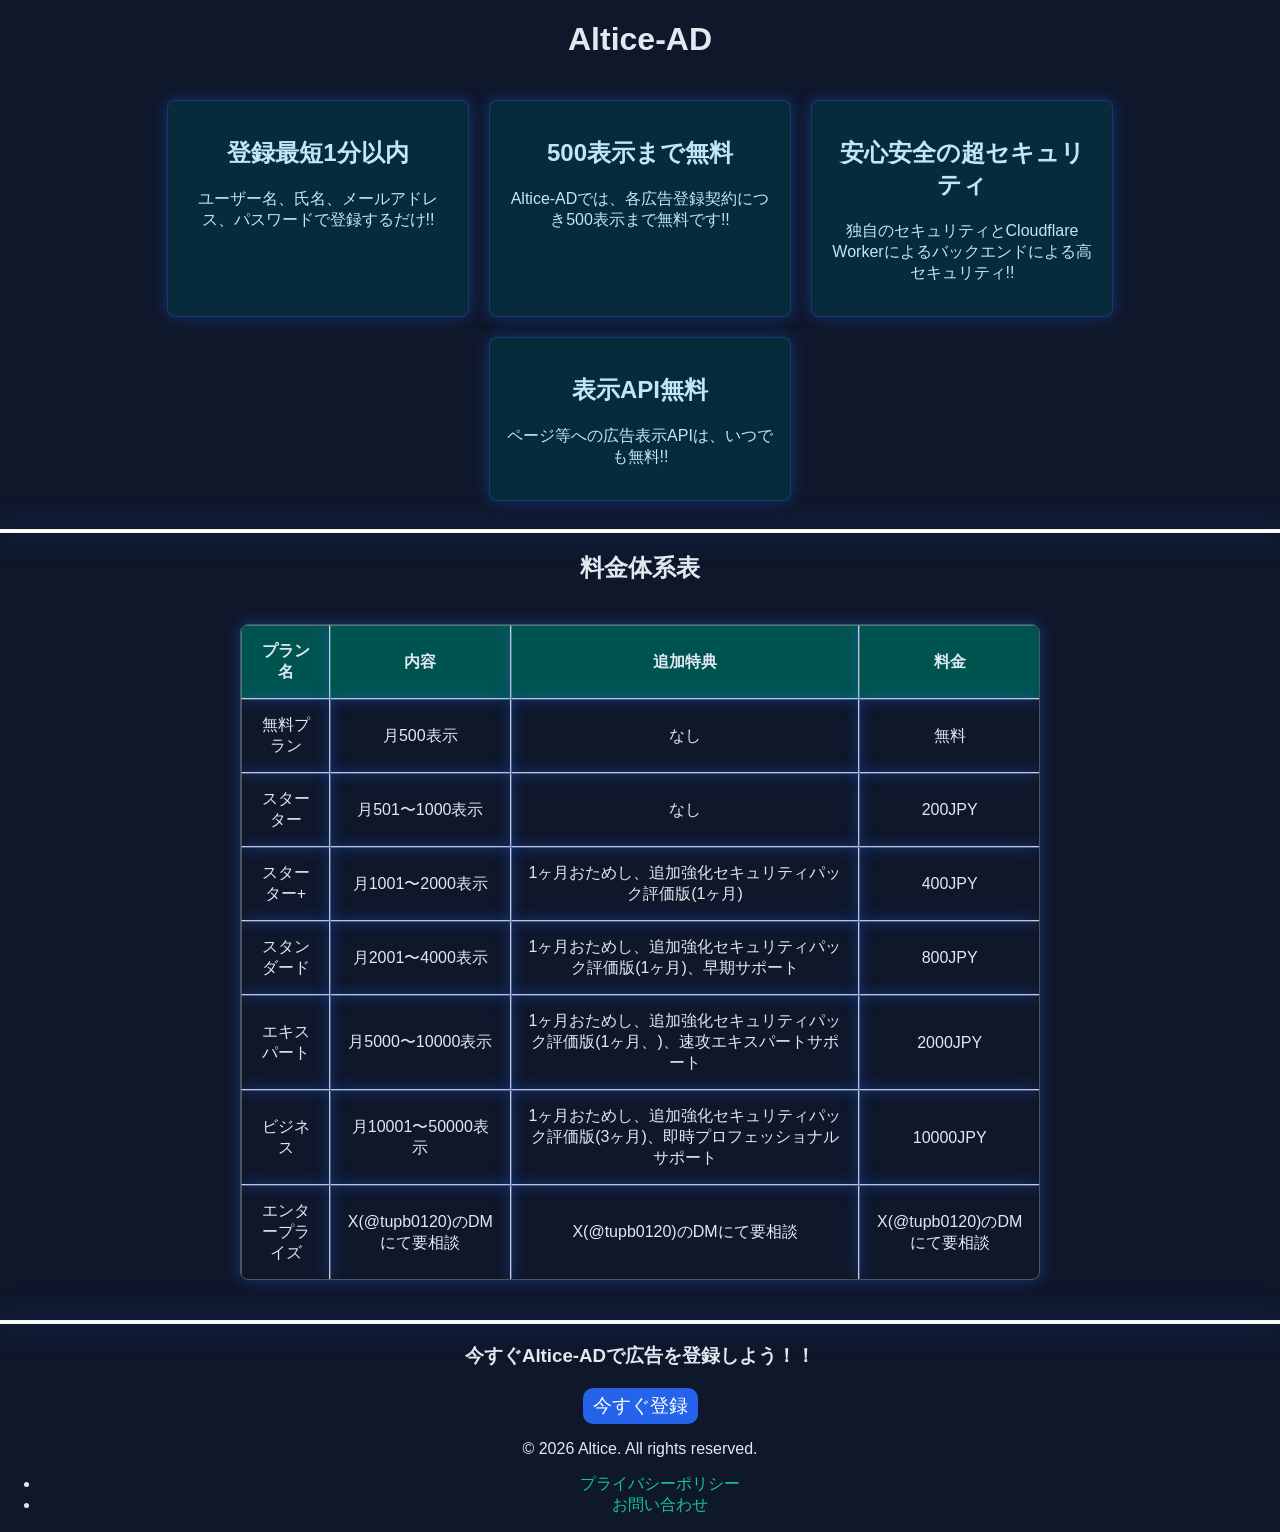
==== index.html @ 04b638df "Update index.html" ====
<!DOCTYPE html>
<html>
<head>
  <meta charset="UTF-8">
  <title>Altice Ads</title>
  <link rel="stylesheet" href="./style.css">
  <style>
    body {
      margin: 0;
      font-family: sans-serif;
      background: #0f172a;
      color: #e2e8f0;
      text-align: center;
    }

    button {
      background: #2563eb;
      color: white;
      cursor: pointer;
      font-size: 1.2em;
      padding: 5px 10px;
      border: none;
      background: #2563eb;
      border-radius: 10px;
    }

    button:hover {
      animation: buttonhover 0.4s;
      background: #3d79fc;
      font-size: 1.3em;
      padding: 8px 13px;
      border: none;
      border-radius: 13px;
      cursor: pointer;
    }

    button:hover:disabled {
      animation: unbuttonhover 0.4s
      font-size: 1.2em;
      padding: 5px 10px;
      border: none;
      background: #2563eb;
      color: white;
      border-radius: 10px;
      cursor: pointer;
    }

        @keyframes buttonhover {
          0% { font-size: 1.2em;
           padding: 5px 10px;
           border: none;
           background: #2563eb;
           color: white;
           border-radius: 10px;}

           100%{background: #3d79fc;
           font-size: 1.3em;
           padding: 8px 13px;
           border: none;
           border-radius: 13px;
           cursor: pointer;}
        }

        @keyframes unbuttonhover {
           0%{background: #3d79fc;
           font-size: 1.3em;
           padding: 8px 13px;
           border: none;
           border-radius: 13px;
           cursor: pointer;}
           
           100% { font-size: 1.2em;
           padding: 5px 10px;
           border: none;
           background: #2563eb;
           color: white;
           border-radius: 10px;}
        }
    
  </style>
</head>
<body>

<h1>Altice-AD</h1>
<p></p>

<div class="container"> <!-- 追加：ここから -->
<div class="card">
  <div class="card-content">
    <h2 class="card-title">登録最短1分以内</h2>
    <p class="card-description">ユーザー名、氏名、メールアドレス、パスワードで登録するだけ!!</p>
  </div>
</div>
<div class="card">
  <div class="card-content">
    <h2 class="card-title">500表示まで無料</h2>
    <p class="card-description">Altice-ADでは、各広告登録契約につき500表示まで無料です!!</p>
  </div>
</div>
<div class="card">
  <div class="card-content">
    <h2 class="card-title">安心安全の超セキュリティ</h2>
    <p class="card-description">独自のセキュリティとCloudflare Workerによるバックエンドによる高セキュリティ!!</p>
  </div>
</div>
<div class="card">
  <div class="card-content">
    <h2 class="card-title">表示API無料</h2>
    <p class="card-description">ページ等への広告表示APIは、いつでも無料!!</p>
  </div>
</div>
</div>

  <hr>
  <h2>料金体系表</h2>
  <table border="1">
  <tr>
    <th>プラン名</th>
    <th>内容</th>
    <th>追加特典
    <th>料金</th>
  </tr>
  <tr>
    <td>無料プラン</td>
    <td>月500表示</td>
    <td>なし</td>
    <td>無料</td>
  </tr>
  <tr>
    <td>スターター</td>
    <td>月501〜1000表示</td>
    <td>なし</td>
    <td>200JPY</td>
  </tr>
  <tr>
    <td>スターター+</td>
    <td>月1001〜2000表示</td>
    <td>1ヶ月おためし、追加強化セキュリティパック評価版(1ヶ月)</td>
    <td>400JPY</td>
  </tr>
  <tr>
    <td>スタンダード</td>
    <td>月2001〜4000表示</td>
    <td>1ヶ月おためし、追加強化セキュリティパック評価版(1ヶ月)、早期サポート</td>
    <td>800JPY</td>
  </tr>
  <tr>
    <td>エキスパート</td>
    <td>月5000〜10000表示</td>
    <td>1ヶ月おためし、追加強化セキュリティパック評価版(1ヶ月、)、速攻エキスパートサポート</td>
    <td>2000JPY</td>
  </tr>
  <tr>
    <td>ビジネス</td>
    <td>月10001〜50000表示</td>
    <td>1ヶ月おためし、追加強化セキュリティパック評価版(3ヶ月)、即時プロフェッショナルサポート</td>
    <td>10000JPY</td>
  </tr>
  <tr>
    <td>エンタープライズ</td>
    <td>X(@tupb0120)のDMにて要相談</td>
    <td>X(@tupb0120)のDMにて要相談</td>
    <td>X(@tupb0120)のDMにて要相談</td>
  </tr>
</table>
  <p></p>
  <hr>
  <p></p>
  <h3>今すぐAltice-ADで広告を登録しよう！！</h3>
  <button onclick="subscribe()">今すぐ登録</button>
  <p></p>
  <p></p>
<footer>
  <p>&copy; 2026 Altice. All rights reserved.</p>
  <ul>
    <li><a href="https://altice-kun.github.io/Altice-AD/privacy-policy.html">プライバシーポリシー</a></li>
    <li><a href="https://altice-kun.github.io/Altice-AD/contact.html">お問い合わせ</a></li>
  </ul>
</footer>

<script>
const API = "https://xxxxx.workers.dev"; // ←自分のURL

  // ページが完全に読み込まれてから実行する設定
  window.addEventListener('load', function() {
    const target = document.getElementById('myTicker');
    if (target) {
      target.innerHTML += target.innerHTML; // 中身を2倍にして無限ループ
    }
  });
  
function addAd() {
  const image = document.getElementById("image").value;
  const url = document.getElementById("url").value;

  await fetch(API + "/add", {
    method: "POST",
    body: JSON.stringify({ image, url })
  });

  loadAds();
}

function loadAds() {
  const res = await fetch(API + "/list");
  const ads = await res.json();

  const list = document.getElementById("list");
  list.innerHTML = "";

  ads.forEach(ad => {
    const li = document.createElement("li");
    li.innerHTML = `<img src="${ad.image}" width="200"> <a href="${ad.url}">${ad.url}</a>`;
    list.appendChild(li);
  });
}

function subscribe() {
  window.location.href = "https://altice-kun.github.io/Altice-AD/admin.html/";
}
  
loadAds();
</script>

</body>
</html>
---- style.css ----
/* 新しく追加 */
.container {
  display: flex;       /* 横並びにする */
  flex-wrap: wrap;    /* 折り返し許可 */
  gap: 20px;          /* カード同士の隙間 */
  justify-content: center; /* 中央寄せ */
  padding: 20px;
}

.card {
  width: 300px;
  background: #082b3b;
  color: #c1e7f7;
  border-radius: 8px;
  overflow: hidden;
  transition: 0.3s;
  display: flex;       /* 横並びにする */
  flex-wrap: wrap;    /* 幅が足りない時に自動で折り返す */
  gap: 20px;          /* カード同士の隙間 */
  justify-content: center; /* 中央寄せにする場合 */
  border: 1px solid rgba(37, 99, 235, 0.3); /* 青い細い枠線を入れるとより光って見えます */
  box-shadow: 0 0 15px rgba(37, 99, 235, 0.4); /* 青いグロー効果 */
}

.card:hover {
  transform: translateY(-5px); /* ホバー時に少し上に移動 */
  box-shadow: 0 0 25px rgba(37, 99, 235, 0.8), 0 0 10px rgba(37, 99, 235, 0.4);
  border: 1px solid rgba(37, 99, 235, 1);
}

.card-img {
  width: 100%;
  height: auto;
  display: block;
}

.card-content {
  padding: 1rem;
}

hr {
  border: 1px solid rgba(221, 221, 221, 0.3); /* 青い細い枠線を入れるとより光って見えます */
  box-shadow: 0 0 30px rgba(37, 99, 235, 0.6); /* 青いグロー効果 */
  height: 2px;          /* 太さ */
  background-color: #ffffff; /* 色 */
}

table {
    /* 【表自体の配置】 */
    width: 95%;            /* 画面に対する表の幅 */
    max-width: 800px;      /* 広がりすぎない最大幅 */
    margin: 40px auto;     /* 上下に余白、左右autoで「表を中央」に */
    
    /* 【角丸のデザイン】 */
    border-collapse: separate;
    border-spacing: 0;
    border-radius: 8px;    /* 角丸8px */
    border: 1px solid rgba(221, 221, 221, 0.3); /* 青い細い枠線を入れるとより光って見えます */
    box-shadow: 0 0 15px rgba(37, 99, 235, 0.4); /* 青いグロー効果 */
    overflow: hidden;
}

table th, table td {
    /* 【セル内の配置】 */
    text-align: center;    /* 「テキストを中央」に */
    vertical-align: middle; /* 上下方向も中央に */
    
    padding: 15px;         /* セル内の余白 */
    border: 1px solid rgba(221, 221, 221, 0.3); /* 青い細い枠線を入れるとより光って見えます */
    box-shadow: 0 0 15px rgba(37, 99, 235, 0.4); /* 青いグロー効果 */
    border-bottom: 1px solid #ddd;
    border-right: 1px solid #ddd;
}

/* 最後の列と行の線を消して角丸を綺麗に見せる */
table th:last-child, table td:last-child { border-right: none; }
table tr:last-child td { border-bottom: none; }

/* 見出しのデザイン */
table th {
    background-color: #00544f;
    font-weight: bold;
}

footer a {
  color: #16c493;        /* 好きな色に変更（例：濃いグレー） */
  text-decoration: none; /* 下線を消す */
}

/* マウスを乗せた（ホバー）時の色を変える場合 */
footer a:hover {
  animation: ahover 0.4s;
  color: #2cf5bc;        /* ホバー時の色（例：赤） */
  text-decoration: underline; /* ホバー時だけ下線を出す */
}

footer a:unhover {
  animation: aunhover 0.4s;
  color: #16c493;
  text-decoration: none;
}

@keyframes ahover {
      0% { color: #16c493; 
           text-decoration: none;}
      100% { color: #2cf5bc;
             text-decoraion: underline;}
    }

@keyframes aunhover {
     0% { color: #2cf5bc;
         text-decoration: underline;}
    100% { color: #16c493;
           text-decoration: none;}
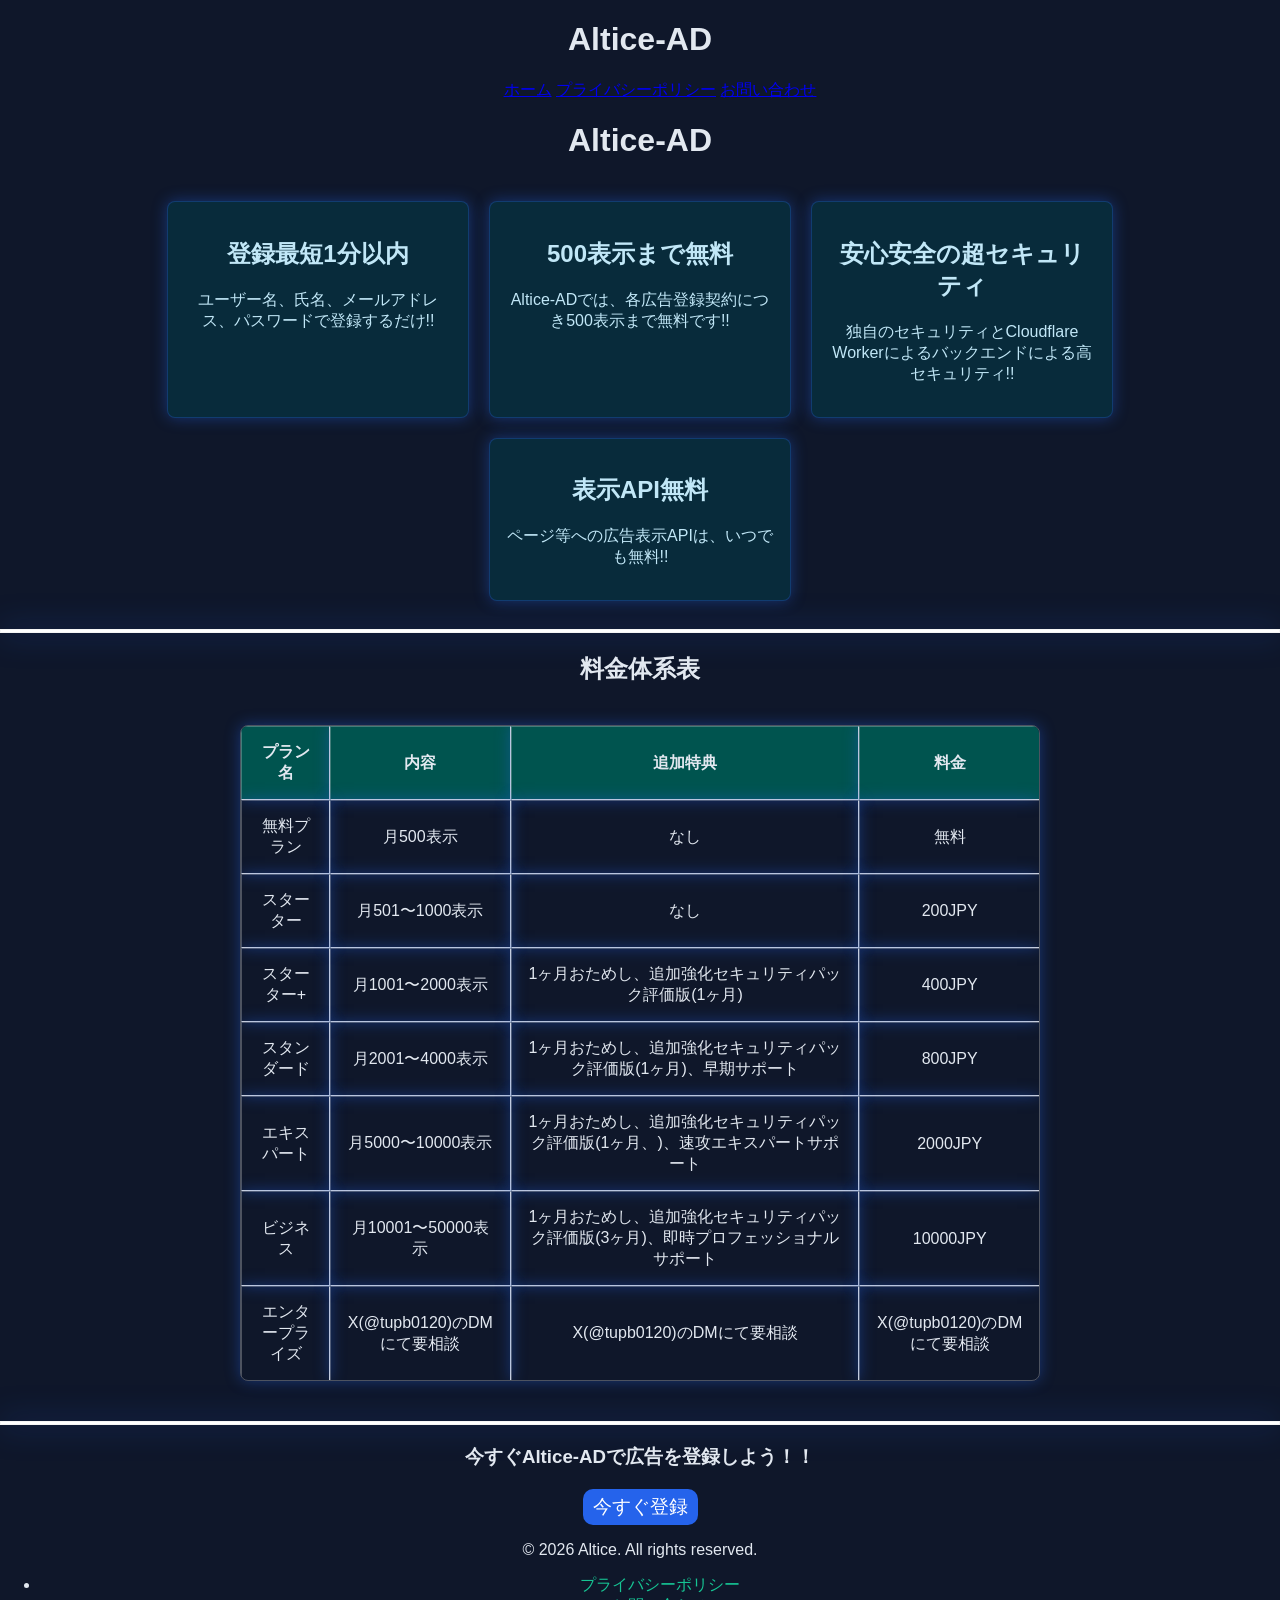
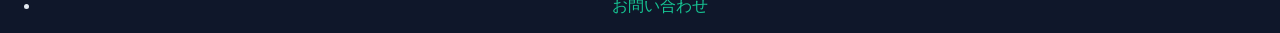
==== commit 46caefc6: "Update index.html" ====
--- a/index.html
+++ b/index.html
@@ -81,6 +81,17 @@
 </head>
 <body>
 
+<header>
+  <h1>Altice-AD</h1>
+  <nav>
+    <ul>
+      <a href="https://altice-kun.github.io/Altice-AD">ホーム</a>
+      <a href="https://altice-kun.github.io/Altice-AD/privacy-policy.html">プライバシーポリシー</a>
+      <a href="https://altice-kun.github.io/Altice-AD/contact.html">お問い合わせ</a>
+    </ul>
+  </nav>
+</header>
+
 <h1>Altice-AD</h1>
 <p></p>
 
@@ -167,7 +178,7 @@
   <hr>
   <p></p>
   <h3>今すぐAltice-ADで広告を登録しよう！！</h3>
-  <button onclick="subscribe()">今すぐ登録</button>
+  <button onclick="location.href='https://altice-kun.github.io/Altice-AD/admin.html'">今すぐ登録</button>
   <p></p>
   <p></p>
 <footer>
@@ -179,7 +190,7 @@
 </footer>
 
 <script>
-const API = "https://xxxxx.workers.dev"; // ←自分のURL
+const API = "https://ad-server.altice-net.workers.dev"; // ←自分のURL
 
   // ページが完全に読み込まれてから実行する設定
   window.addEventListener('load', function() {
@@ -216,7 +227,7 @@
 }
 
 function subscribe() {
-  window.location.href = "https://altice-kun.github.io/Altice-AD/admin.html/";
+  window.location.href = "https://altice-kun.github.io/Altice-AD/admin.html";
 }
   
 loadAds();
--- a/style.css
+++ b/style.css
@@ -39,7 +39,7 @@
 }
 
 hr {
-  border: 1px solid rgba(221, 221, 221, 0.3); /* 青い細い枠線を入れるとより光って見えます */
+  border: 0.4px solid rgba(221, 221, 221, 0.3); /* 青い細い枠線を入れるとより光って見えます */
   box-shadow: 0 0 30px rgba(37, 99, 235, 0.6); /* 青いグロー効果 */
   height: 2px;          /* 太さ */
   background-color: #ffffff; /* 色 */
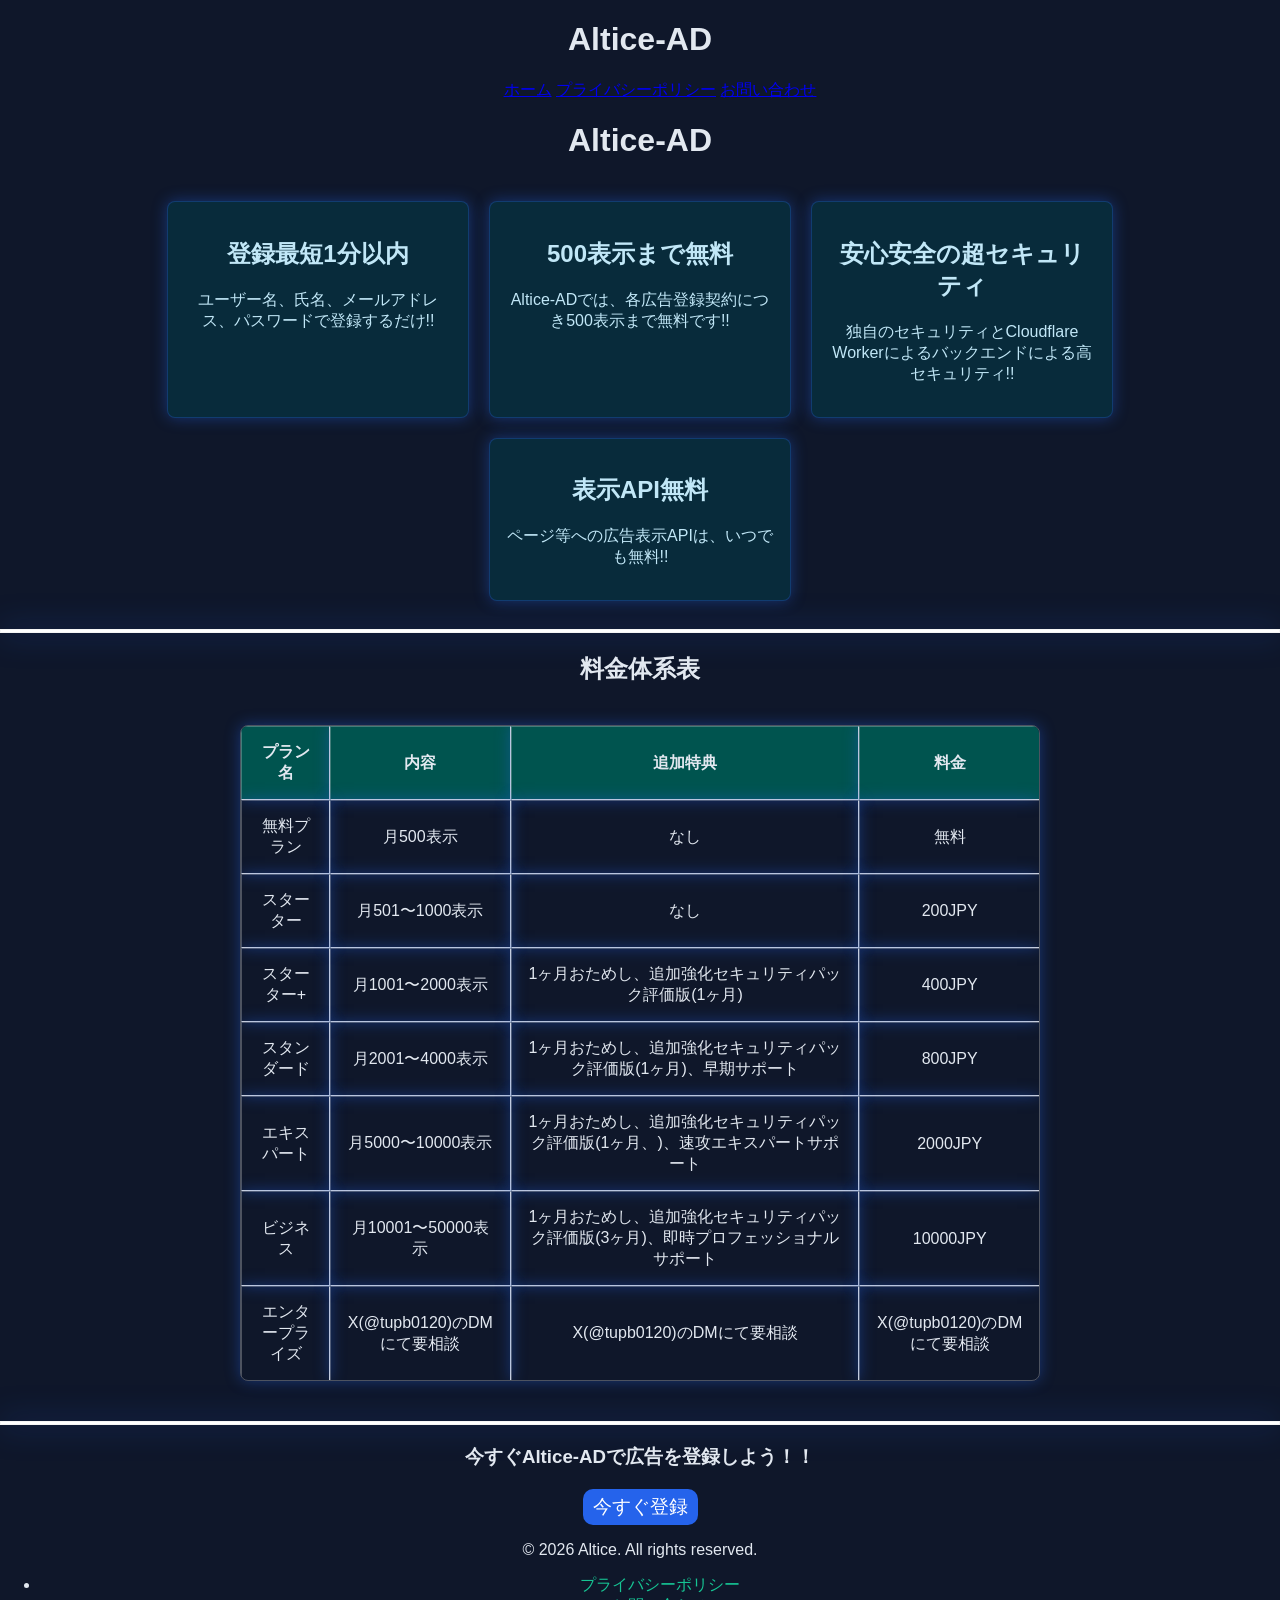
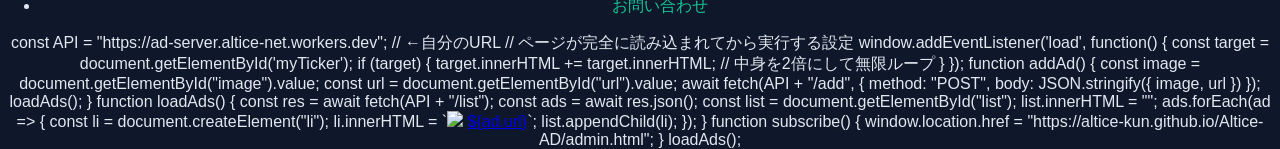
==== commit ac704e85: "Update index.html" ====
--- a/index.html
+++ b/index.html
@@ -121,7 +121,7 @@
   </div>
 </div>
 </div>
-
+<div id="altice-ad"></div>
   <hr>
   <h2>料金体系表</h2>
   <table border="1">
@@ -181,6 +181,7 @@
   <button onclick="location.href='https://altice-kun.github.io/Altice-AD/admin.html'">今すぐ登録</button>
   <p></p>
   <p></p>
+  <div id="altice-ad"></div>
 <footer>
   <p>&copy; 2026 Altice. All rights reserved.</p>
   <ul>
@@ -190,6 +191,16 @@
 </footer>
 
 <script>
+
+  <script>
+  fetch('https://app.base44.com/api/apps/6978552da0fe4cea6a2d35e8/entities/AdCampaign?api_key=altice_b238eeaee4130f11908ab1ff31d02b72fff9')
+    .then(r => r.json()).then(data => {
+      const ad = data.results?.[0];
+      if(ad) document.getElementById('altice-ad').innerHTML =
+        '<a href="' + ad.target_url + '" target="_blank"><img src="' + ad.image_url + '" style="max-width:100%"/></a>';
+    });
+</script>
+  
 const API = "https://ad-server.altice-net.workers.dev"; // ←自分のURL
 
   // ページが完全に読み込まれてから実行する設定
